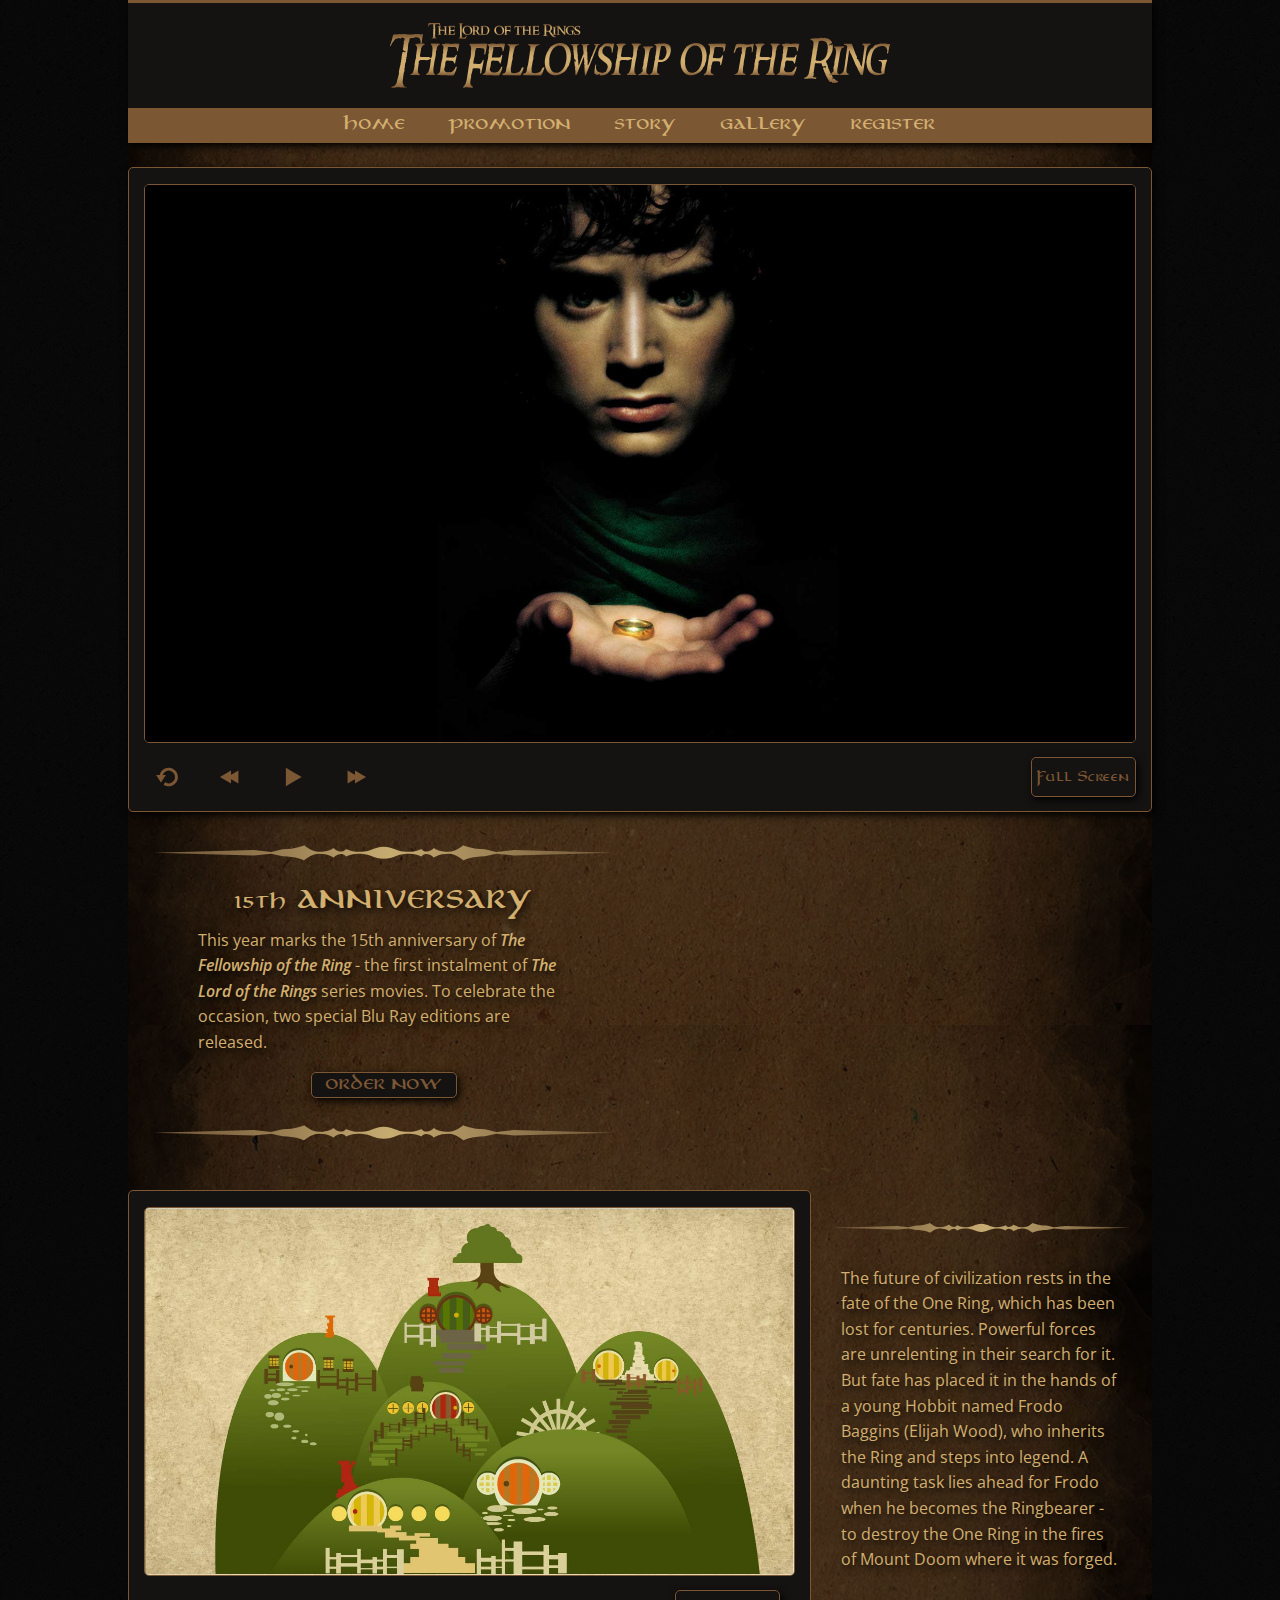
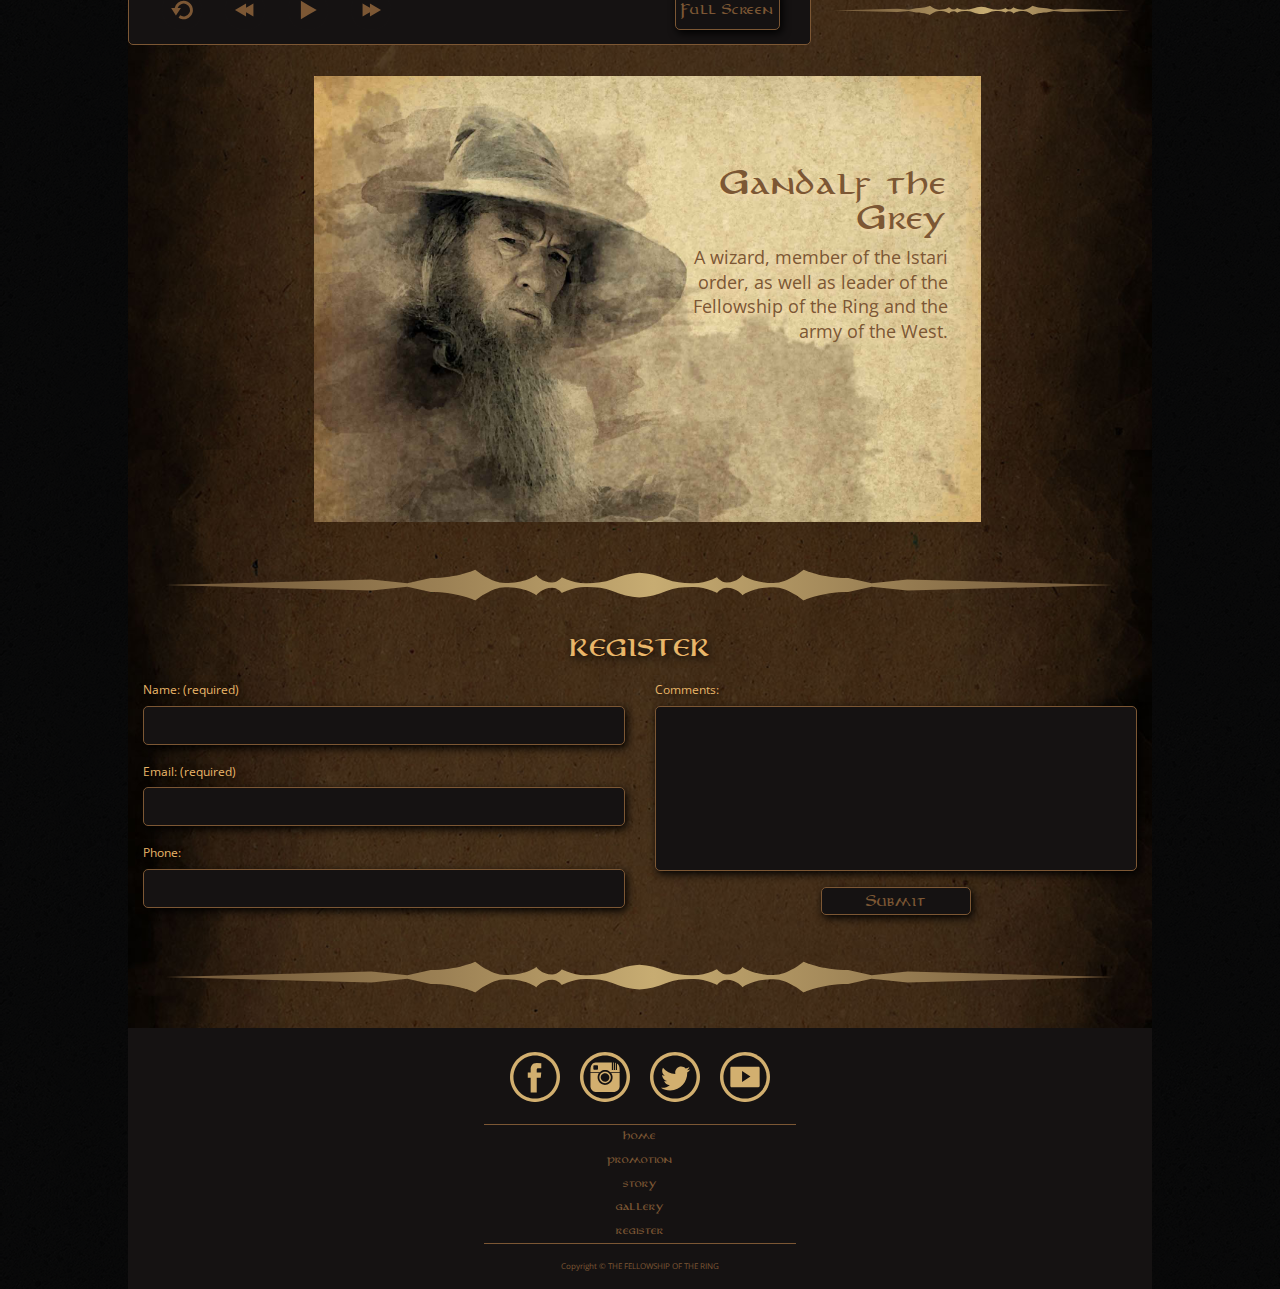
==== index.html @ d5b955b1 "first commit" ====
<!doctype html>
<html class="no-js" lang="en" dir="ltr">
  <head>
    <meta charset="utf-8">
    <meta http-equiv="x-ua-compatible" content="ie=edge"><!--for IE, to use edge mode-->
    <meta name="viewport" content="width=device-width, initial-scale=1.0">
    <title>The Fellowship of the Ring</title>
    <link rel="stylesheet" href="css/foundation.css">
    <link rel="stylesheet" href="css/app.css">
    <link href="https://fonts.googleapis.com/css?family=Open+Sans" rel="stylesheet">
  </head>
  
  
  <body>
  	<div id="container" class="row columns">
	  <h1 class="hide">The Fellowship of the Ring</h1>
	  <header id="mainHeader" class="row">
          	
           <nav>  
               <h2 class="hide">Main Navigation</h2>   
                <div class="title-bar" data-margin-top="0" data-responsive-toggle="main-menu" data-hide-for="medium">
                <button class="menu-icon float-right" type="button" data-toggle></button>
				</div>
    
				<div class="medium-pull-12 columns show-for-medium" >
					
					<img src="images/logo.svg" alt="The Fellowship of the Ring" class="logo">
				</div> 
			    
			    <div data-sticky-container class="show-for-medium medium-push-12 columns" id="mainNavCon">
                   <div class="sticky mainMenu" data-sticky data-margin-top="0" style="width:100%;">
                    	<nav data-magellan>
							<h3 class="hide">Navigation for Medium and Large</h3>
							 <ul id="mainNavMedium" class="row">
							  <li><a href="#home">HOME</a></li>
							  <li><a href="#promo">PROMOTION</a></li>
							  <li><a href="#story">STORY</a></li>
							  <li><a href="#gallery">GALLERY</a></li>
							  <li><a href="#register">REGISTER</a></li>
							</ul>
					  	</nav>
					</div>
			    </div>
 
                <div class="show-for-small-only">
                   <div id="main-menu">
                    	<nav id="smallNav">
                    		<h3 class="hide">Navigation for small</h3>
							 <ul id="mainNavsmall">
							  <li><a href="#home">HOME</a></li>
							  <li><a href="#promo">PROMOTION</a></li>
							  <li><a href="#story">STORY</a></li>
							  <li><a href="#gallery">GALLERY</a></li>
							  <li><a href="#register">REGISTER</a></li>
							</ul>
					  	</nav>
					</div>
			    </div>
          </nav>
          
          <div class="medium-pull-12 columns show-for-small-only">
            	<img src="images/logo.svg" alt="The Fellowship of the Ring" class="logo">
          </div>  
	  </header>
	  
		<section id="home" class="row">
			<h2 class="hide">Home</h2>
			<div class="video_container small-12 medium-12 large-12 columns round"> 
				<video class="row columns" id="myTrailer1" preload poster="images/trailer1.jpg"> 
					<source src="video/trailer_2.mp4" type="video/mp4"/>
					<source src="video/trailer_2.webm" type="video/webm"/>
					<source src="video/trailer_2.ogv" type="video/ogg"/> 
				</video> 

				<div class="videoControls row"> 
					  <button class="controls" id="restart"></button> 
					  <button class="controls" id="bwd"></button>
					  <button class="controls" id="play"></button>
					  <button class="controls" id="fwd"></button> 
					  <button class="controls fullSb" id="fsBtn">Full Screen</button> 
				</div> 
			</div>
		</section>
  	
  		<section id="promo" class="row">
			<h2 class="hide">Promo</h2>
			<section id="promoImg" class="small-12 medium-6 medium-push-6 large-6 large-push-6 columns">
				<h3 class="hide">Promotion Image</h3>
 				<img src="images/blueray_case.jpg" alt="BluRay" class="round">
 			</section>
 			
  			<section id="promoText" class="small-12 medium-6 medium-pull-6 large-6 large-pull-6 columns">
  				<img src="images/border.svg" alt="border" >
				<h3 id="cueImg">15th ANNIVERSARY</h3>
				<p class="small-10 small-centered end columns">This year marks the 15th anniversary of <span class="ita">The Fellowship of the Ring</span> - the first instalment of <span class="ita">The Lord of the Rings</span> series movies. To celebrate the occasion, two special Blu Ray editions are released.</p>
				
				<a data-open="orderBox">ORDER NOW</a>
					<div id="orderBox" class="reveal" data-reveal>
						<form id="orderForm" action="form.php" method="post">
							
							<div class="small-12 medium-6 large-6 columns">
							<label for="orderName">Name: <span class="required">(required)</span></label>
							<input type="text" required id="orderName" name="fullName" size="30">

							<label for="orderAddress">address: <span class="required">(required)</span></label>
							<input type="text" id="orderAddress" size="30">
							</div>

							<button class="close-button" data-close aria-label="Close modal" type="button">Submit</button>
						</form>	
					</div>
				<img src="images/border.svg" alt="border">
			</section>
	  	</section>
	  	
	  <section id="story" class="row">
		  <h2 class="hide">Story</h2>
			<section class="video_container small-12 medium-8 medium-offset-2 large-8 large-offset-0 columns round" id="trailer"> 
				<h3 class="hide">Story Video</h3>
				<video  id="myTrailer2" preload poster="images/trailer2.jpg"> 
					<source src="video/trailer_1.mp4" type="video/mp4"/>
					<source src="video/trailer_1.webm" type="video/webm"/>
					<source src="video/trailer_1.ogv" type="video/ogg"/> 
				</video> 

				<div class="videoControls"> 
					  <button class="controls" id="restart2"></button> 
					  <button class="controls" id="bwd2"></button>
					  <button class="controls" id="play2"></button>
					  <button class="controls" id="fwd2"></button> 
					  <button class="controls fullSb" id="fsBtn2">Full Screen</button> 
						  
				</div> 
			</section>
			
		  <section id="storyText" class="small-12 medium-12 large-4 columns">
			  <h3 class="hide">Story Text</h3>
			  <img src="images/border.svg" alt="border">
			  <p class="small-12 columns">The future of civilization rests in the fate of the One Ring, which has been lost for centuries. Powerful forces are unrelenting in their search for it. But fate has placed it in the hands of a young Hobbit named Frodo Baggins (Elijah Wood), who inherits the Ring and steps into legend. A daunting task lies ahead for Frodo when he becomes the Ringbearer - to destroy the One Ring in the fires of Mount Doom where it was forged.</p>
			  <img src="images/border.svg" alt="border">
		  </section>
	  </section>
	  
	  <section id="gallery" class="row">
		  <h2 class="hide">Gallery</h2>
	
		  	<div id="coolPics" class="small-12 medium-8 medium-centered large-8 large-centered columns">
				
				<div class="galleryImg">
					<img src="images/image1.jpg" alt="Gandalf the Grey">
					<div class="textRight">
						<h3>Gandalf the Grey</h3>
						<p>A wizard, member of the Istari order, as well as leader of the Fellowship of the Ring and the army of the West.</p>
					</div>
					</div>
				
				
				<div class="galleryImg">
					<img src="images/image2.jpg" alt="Frodo Baggins">
					<div class="textRight">
						<h3>Frodo Baggins</h3>
						<p>A hobbit of the Shire who inherits the One Ring from Bilbo Baggins and undertakes the quest to destroy it in the fires of Mount Doom.</p>
					</div>
				</div>
				
				
				
				<div class="galleryImg">
					<img src="images/image3.jpg" alt="Saruman the White">
					<div class="textLeft">
						<h3>Saruman the White</h3>
						<p>The Dark Lord of Mordor and the Ring's true master who manifests as an Eye after the destruction of his physical form.</p>
					</div>
				
				</div>
				
				
				<div class="galleryImg">
					<img src="images/image4.jpg" alt="Samwise 'Sam' Gamgee">
					<div class="textRight">
						<h3>Samwise "Sam" Gamgee</h3>
						<p>A hobbit gardener and Frodo's best friend, he was made Frodo's first companion on his journey.</p>
					</div>
				
				</div>
				
				
				<div class="galleryImg">
					<img src="images/image5.jpg" alt="Aragorn II Elessar">
					<div class="textLeft">
						<h3>"Strider" Aragorn II Elessar</h3>
						<p>A Dúnedain ranger, the descendant of Isildur, and heir to Gondor's throne.</p>
					</div>
				</div>
				
				
				
				<div class="galleryImg">
					<img src="images/image6.jpg" alt="Gollum">
					<div class="textRight">
						<h3>Gollum</h3>
						<p>A wretched hobbit-like creature whose mind was poisoned over centuries by the Ring. The Ring extended his life far beyond natural limits.</p>
					</div>
				</div>
				
				
				
				<div class="galleryImg">
					<img src="images/image7.jpg" alt="Legolas Greenleaf">
					<div class="textRight">
						<h3>Legolas Greenleaf</h3>
						<p>A prince of the elves' Woodland Realm and a skilled archer.  A member of the Fellowship of the Ringa member of the Fellowship of the Ring</p>
					</div>
				</div>
				
				
				<div class="galleryImg">
					<img src="images/image8.jpg" alt="Gimli">
					<div class="textLeft">
						<h3>Gimli</h3>
						<p>A dwarf warrior who accompanies the Fellowship to Mordor after they set out from Rivendell and a descendant of Durin's Folk.</p>
					</div>
				</div>
				

				<div class="galleryImg">
					<img src="images/image9.jpg" alt="Boromir">
					<div class="textLeft">
						<h3>Boromir</h3>
						<p>A prince of the Stewards of Gondor who pledged as part of the Fellowship of the Ring to keep the Ring-bearer safe.</p>
					</div>
				</div>
				
				
				
				<div class="galleryImg">
					<img src="images/image10.jpg" alt="Meriadoc 'Merry' Brandybuck">
					<div class="textLeft">
						<h3>Meriadoc "Merry" Brandybuck</h3>
						<p>A member of the Fellowship of the Ring, charged with destroying the One Ring.</p>
					</div>
				</div>
				

				<div class="galleryImg">
					<img src="images/image11.jpg" alt="Peregrin 'Pippin' Took">
					<div class="textLeft">
						<h3>Peregrin "Pippin" Took</h3>
						<p>A hobbit who travels with the Fellowship on their journey to Mordor.</p>
					</div>
				</div>
				
				<div class="galleryImg">
					<img src="images/image12.jpg" alt="Bilbo Baggins">
					<div class="textRight">
						<h3>Bilbo Baggins</h3>
						<p>The Lord of the Rings, begins with Bilbo's "eleventy-first" birthday. Frodo's uncle who gives him the Ring after he decides to retire to Rivendell. </p>
					</div>
				</div>
			</div>
		 
		 
    
    	<!--<nav id="dotNav" class="small-12 small-centered medium-8 medium-centered large-8 large-centered columns">
			<h3 class="hide">navigation</h3>
			<ul id="navList">
				<li><div class="dottie" data-offset="0"></div></li>
				<li><div class="dottie" data-offset="1"></div></li>
				<li><div class="dottie" data-offset="2"></div></li>
				<li><div class="dottie" data-offset="3"></div></li>
				<li><div class="dottie" data-offset="4"></div></li>
				<li><div class="dottie" data-offset="5"></div></li><br class="show-for-small-only">
				<li><div class="dottie" data-offset="6"></div></li>
				<li><div class="dottie" data-offset="7"></div></li>
				<li><div class="dottie" data-offset="8"></div></li>
				<li><div class="dottie" data-offset="9"></div></li>
				<li><div class="dottie" data-offset="10"></div></li>
				<li><div class="dottie" data-offset="11"></div></li>
			</ul>
    	</nav>-->
	  </section>
	  
	  <section id="register" class="row">
	  	  <img src="images/border.svg" alt="border" class="small-10 small-offset-1 medium-10 medium-offset-1 large-10 large-offset-1 columns">
		  <h2>REGISTER</h2>
               	<form id="contactForm" action="form.php" method="post">
                    <div class="small-12 medium-6 large-6 columns">
                    <label for="name">Name: <span class="required">(required)</span></label>
                    <input type="text" required id="name" name="fullName" size="30">
                    
                    <label for="email">Email: <span class="required">(required)</span></label>
                    <input type="email" required id="email" size="30">
                    
                    <label for="phone">Phone:</label>
                    <input type="text" id="phone" size="30">
					</div>
                    
                    <div class="small-12 medium-6 large-6 columns">
                    <label for="comments">Comments:</label>
                    <textarea name="comments" id="comments" required cols="50" rows="8"></textarea>
					</div>
                   
                    <input id="submit" type="submit" value="Submit">
				</form>	
		  <img src="images/border.svg" alt="border" class="small-10 small-offset-1 medium-10 medium-offset-1 large-10 large-offset-1 columns">	  
	  </section>
	  
	  <footer id="mainFooter" class="row">
		  <h2 class="hide">Footer</h2>
			<div id="footer_social" class="small-12 small-centered medium-6 medium-centered large-4 large-centered columns">
				<ul class="small-12 columns">
					<li><a href="facebook.com"><img src="images/footer_icon_facebook.svg" height="50" width="50" alt="facebook"></a></li>
					<li><a href="instagram.com"><img src="images/footer_icon_instagram.svg" height="50" width="50" alt="instagram"></a></li>
					<li><a href="twitter.com"><img src="images/footer_icon_twitter.svg" height="50" width="50" alt="twitter"></a></li>
					<li><a href="youtube.com"><img src="images/footer_icon_youtube.svg" height="50" width="50" alt="youtube"></a></li>
				</ul>
			</div>
			
			<ul id="footerNav" class="small-12 small-centered medium-4 medium-centered columns">
				<li><a href="#home">HOME</a></li>
				<li><a href="#promo">PROMOTION</a></li>
				<li><a href="#story">STORY</a></li>
				<li><a href="#gallery">GALLERY</a></li>
				<li><a href="#register">REGISTER</a></li>
			</ul>
			
		  <div id="copyRight" class="small-12 small-centered medium-4 medium-centered  columns">
			  <p>Copyright © THE FELLOWSHIP OF THE RING</p>
		  </div>
	  
	  </footer>
	  </div>
   
    <script src="js/vendor/jquery.js"></script>
    <script src="js/vendor/what-input.js"></script>
    <script src="js/vendor/foundation.js"></script>
    <script src="js/app.js"></script>
    <script src="js/minified/TimelineMax.min.js"></script>
	<script src="js/minified/TweenMax.min.js"></script>
	<script src="js/videoPlayer.js"></script>
	  <script src="js/gallery.js"></script>
	  <script src="js/cue_img.js"></script>
  </body>
</html>
---- css/app.css ----
@font-face {
    font-family: 'anironbold';
    src: url('../fonts/anirb___-webfont.woff2') format('woff2'),
         url('../fonts/anirb___-webfont.woff') format('woff');
    font-weight: normal;
    font-style: normal;

}




@font-face {
    font-family: 'anironregular';
    src: url('../fonts/anirm___-webfont.woff2') format('woff2'),
         url('../fonts/anirm___-webfont.woff') format('woff');
    font-weight: normal;
    font-style: normal;
}




@font-face {
    font-family: 'ringbearermedium';
    src: url('../fonts/ringm___-webfont.woff2') format('woff2'),
         url('../fonts/ringm___-webfont.woff') format('woff');
    font-weight: normal;
    font-style: normal;

}

body
{
	background:url(../images/bg.png);
	font-family: 'Open Sans', sans-serif;
}

#container
{
	background: url(../images/bg.jpg);
	background-size: 100%;
	background-repeat: repeat;
	max-width: 64em;
}

#mainHeader
{
	background: #151212;
	border-top: 3px solid #7c5734;
	border-bottom: 3px solid #7c5734;
	box-shadow: 2px 3px 8px #000;
}

.round {
  -webkit-border-radius: 5px; 

  -moz-border-radius: 5px; 
  
  border-radius: 5px; 
}

.ita
{
	font-style:italic;
	font-weight: 600;
}

.title-bar
{
	background-color: #151212;
	padding-bottom: 10px;
	padding-right: 0rem;
}

.title-bar .menu-icon 
{
    margin-right: 0rem; 
}

.menu-icon::after
{
    background: #7c5734;
    box-shadow: 0 7px 0 #7c5734, 0 14px 0 #7c5734; 
}

.menu-icon:hover::after 
{
    background: #d2af6f;
    box-shadow: 0 7px 0 #d2af6f, 0 14px 0 #d2af6f; 
	-webkit-transition: all 600ms cubic-bezier(0.445, 0.05, 0.55, 0.95);
	-moz-transition:    all 600ms cubic-bezier(0.445, 0.05, 0.55, 0.95);
	-ms-transition:     all 600ms cubic-bezier(0.445, 0.05, 0.55, 0.95);
  	-o-transition:      all 600ms cubic-bezier(0.445, 0.05, 0.55, 0.95); 
  	transition:         all 600ms cubic-bezier(0.445, 0.05, 0.55, 0.95); 
}

#mainNavsmall
{
	margin: 0;
	list-style-type: none;
	text-align: center;
}

#mainNavsmall li a
{
	background-color: #151212;
	display: block;
	color: #7c5734;
	padding: 7px 0 7px 0;
	font-family: 'anironregular';
	font-size: 0.375em;
	-webkit-transition: all 600ms cubic-bezier(0.445, 0.05, 0.55, 0.95);
	-moz-transition:    all 600ms cubic-bezier(0.445, 0.05, 0.55, 0.95);
	-ms-transition:     all 600ms cubic-bezier(0.445, 0.05, 0.55, 0.95);
  	-o-transition:      all 600ms cubic-bezier(0.445, 0.05, 0.55, 0.95); 
  	transition:         all 600ms cubic-bezier(0.445, 0.05, 0.55, 0.95); 
}

#mainNavsmall li
{
	border-bottom: 1px solid #7c5734;
}

#mainNavsmall li:first-child 
{
	border-top: 1px solid #7c5734;
}

#mainNavsmall li:last-child 
{
	margin-bottom: 10px;
}

#mainNavsmall li a:hover
{
	color: #151212;

background: #7c5734; /* Old browsers */

background: -moz-linear-gradient(left,  #7c5734 0%, #d2af6f 50%, #7c5734 100%); /* FF3.6-15 */

background: -webkit-linear-gradient(left,  #7c5734 0%,#d2af6f 50%,#7c5734 100%); /* Chrome10-25,Safari5.1-6 */

background: linear-gradient(to right,  #7c5734 0%,#d2af6f 50%,#7c5734 100%); /* W3C, IE10+, FF16+, Chrome26+, Opera12+, Safari7+ */

filter: progid:DXImageTransform.Microsoft.gradient( startColorstr='#7c5734', endColorstr='#7c5734',GradientType=1 ); /* IE6-9 */

}

.logo
{
	display:block;
	max-width: 31.25em;
	margin:20px auto;
}



#mainNavMedium
{
	font-size: .875em;
	background: #7c5734;
	text-align:center;
	padding: 5px 0 5px 0;
}

#mainNavMedium li
{
	border-bottom: none;
	display: inline;
	margin:0;
	padding:0;
}

#mainNavMedium li a
{
	background-color: transparent;
	display: inline;
	padding: 3px 20px;
	text-decoration: none;
	color: #d2af6f;
	font-family: 'anironregular';
	font-size: 0.75em;
	margin:0;
	-webkit-transition: all 600ms cubic-bezier(0.445, 0.05, 0.55, 0.95);
	-moz-transition:    all 600ms cubic-bezier(0.445, 0.05, 0.55, 0.95);
	-ms-transition:     all 600ms cubic-bezier(0.445, 0.05, 0.55, 0.95);
  	-o-transition:      all 600ms cubic-bezier(0.445, 0.05, 0.55, 0.95); 
  	transition:         all 600ms cubic-bezier(0.445, 0.05, 0.55, 0.95);
}

#mainNavMedium li a:hover
{
	color: #151212;

background: #d2af6f; /* Old browsers */

background: -moz-linear-gradient(top,  #d2af6f 0%, #a87429 50%, #d2af6f 100%); /* FF3.6-15 */

background: -webkit-linear-gradient(top,  #d2af6f 0%,#a87429 50%,#d2af6f 100%); /* Chrome10-25,Safari5.1-6 */

background: linear-gradient(to bottom,  #d2af6f 0%,#a87429 50%,#d2af6f 100%); /* W3C, IE10+, FF16+, Chrome26+, Opera12+, Safari7+ */

filter: progid:DXImageTransform.Microsoft.gradient( startColorstr='#d2af6f', endColorstr='#d2af6f',GradientType=0 ); /* IE6-9 */

}

/*HOME starts*/
#home
{
	margin-top:1.5em;
	box-shadow: 2px 3px 8px #000;
}

/*Video Player*/
video
{
	width:100%;
	height:500%;
	border: 1px solid #7c5734;
	border-radius: 5px;
}

#restart
{
	background-image: url("../images/media_icon_restart.svg");
    height: 2.5em;  
    width: 2.5em;
}

#restart:hover
{
	background-image: url("../images/media_icon_restart_hover.svg");
}

#bwd
{
	background-image: url("../images/media_icon_bwd.svg");
    height: 2.5em;  
    width: 2.5em;
}

#bwd:hover
{
	background-image: url("../images/media_icon_bwd_hover.svg");
}

#play
{
	background-image: url("../images/media_icon_play.svg");
    height: 2.5em;  
    width: 2.5em;
}

#play:hover
{
	background-image: url("../images/media_icon_play_hover.svg");
}

#fwd
{
	background-image: url("../images/media_icon_fwd.svg");
    height: 2.5em;  
    width: 2.5em;
}

#fwd:hover
{
	background-image: url("../images/media_icon_fwd_hover.svg");
}

.video_container
{
	border: 1px solid #7c5734;
	background: #151212;
	padding-top: 1em
}

button
{
	margin:0 0.6em;
}

.fullSb
{
	display: block;
	float:right;
	text-align: center;
	background-color: #151212;
	border: 1px solid #7c5734;
	color: #7c5734;
	font-family: 'anironregular';
	font-size: 0.7em;
	line-height: 2.5em;
	padding:5px;
	box-shadow: 2px 3px 8px #000;
	-webkit-border-radius: 5px; 
	-moz-border-radius: 5px; 
  	border-radius: 5px; 
	-webkit-transition: all 400ms cubic-bezier(0.445, 0.05, 0.55, 0.95);
	-moz-transition:    all 400ms cubic-bezier(0.445, 0.05, 0.55, 0.95);
	-ms-transition:     all 400ms cubic-bezier(0.445, 0.05, 0.55, 0.95);
  	-o-transition:      all 400ms cubic-bezier(0.445, 0.05, 0.55, 0.95); 
  	transition:         all 400ms cubic-bezier(0.445, 0.05, 0.55, 0.95);
}

.fullSb:hover
{
	border: 1px solid #d2af6f;
	color: #d2af6f;
}

.videoControls
{
	padding:0.5em;
/*background: #7c5734; /* Old browsers */

/*background: -moz-linear-gradient(top,  #7c5734 0%, #bf934c 50%, #7c5734 100%); /* FF3.6-15 */

/*background: -webkit-linear-gradient(top,  #7c5734 0%,#bf934c 50%,#7c5734 100%); /* Chrome10-25,Safari5.1-6 */

/*background: linear-gradient(to bottom,  #7c5734 0%,#bf934c 50%,#7c5734 100%); /* W3C, IE10+, FF16+, Chrome26+, Opera12+, Safari7+ */

/*filter: progid:DXImageTransform.Microsoft.gradient( startColorstr='#7c5734', endColorstr='#7c5734',GradientType=0 ); /* IE6-9 */
}


/*PROMOTION starts*/

#promo
{
	margin-top:0.75em;
}

#promoImg
{
	margin: 0.75em 0;
	opacity:0;
	-webkit-transition: all 1000ms cubic-bezier(0.445, 0.05, 0.55, 0.95);
	-moz-transition:    all 1000ms cubic-bezier(0.445, 0.05, 0.55, 0.95);
	-ms-transition:     all 1000ms cubic-bezier(0.445, 0.05, 0.55, 0.95);
  	-o-transition:      all 1000ms cubic-bezier(0.445, 0.05, 0.55, 0.95); 
  	transition:         all 1000ms cubic-bezier(0.445, 0.05, 0.55, 0.95);
}

#promoImg img
{
	box-shadow: 2px 3px 8px #000;
	border: 1px solid #7c5734;
}

#promoText
{
	margin: 0.75em 0;
}

#promoText h3
{
	font-family:'anironregular';
	text-align: center;
	font-size: 1.125em;
	margin: 1em;
	color: #d2af6f;
	text-shadow: 2px 3px 8px #000;
}

#promoText p
{
	font-size:1em;
	color: #d2af6f;
	text-shadow: 2px 3px 8px #000;
}

#promoText a
{
	display: block;
	text-align: center;
	margin:2em auto;
	width: 150px;
	background-color: #151212;
	border: 1px solid #7c5734;
	color: #7c5734;
	font-family: 'anironregular';
	font-size: 0.75em;
	line-height: 3em;
	box-shadow: 2px 3px 8px #000;
	-webkit-border-radius: 5px; 
	-moz-border-radius: 5px; 
  	border-radius: 5px; 
	-webkit-transition: all 400ms cubic-bezier(0.445, 0.05, 0.55, 0.95);
	-moz-transition:    all 400ms cubic-bezier(0.445, 0.05, 0.55, 0.95);
	-ms-transition:     all 400ms cubic-bezier(0.445, 0.05, 0.55, 0.95);
  	-o-transition:      all 400ms cubic-bezier(0.445, 0.05, 0.55, 0.95); 
  	transition:         all 400ms cubic-bezier(0.445, 0.05, 0.55, 0.95);
}

#promoText a:hover
{
	border: 1px solid #d2af6f;
	color: #d2af6f;
}

#promoText img
{
	margin:0.75em auto;
}

#orderForm label
{
	color: #e9b669;
	font-size: 0.75em;
	text-shadow: 2px 3px 8px #000;
}

#orderForm input, textarea
{
  	background-color: #151212;
	border: 1px solid #7c5734;
	box-shadow: 2px 3px 8px #000;
	margin-top:5px;
	-webkit-border-radius: 5px; 

  -moz-border-radius: 5px; 
  
  border-radius: 5px; 
}

#orderForm button
{
	display: block;
	text-align: center;
	background-color: #151212;
	border: 1px solid #7c5734;
	color: #7c5734;
	font-family: 'anironregular';
	font-size: 0.75em;
	line-height: 3em;
	padding:5px;
	box-shadow: 2px 3px 8px #000;
	-webkit-border-radius: 5px; 
	-moz-border-radius: 5px; 
  	border-radius: 5px; 
	-webkit-transition: all 400ms cubic-bezier(0.445, 0.05, 0.55, 0.95);
	-moz-transition:    all 400ms cubic-bezier(0.445, 0.05, 0.55, 0.95);
	-ms-transition:     all 400ms cubic-bezier(0.445, 0.05, 0.55, 0.95);
  	-o-transition:      all 400ms cubic-bezier(0.445, 0.05, 0.55, 0.95); 
  	transition:         all 400ms cubic-bezier(0.445, 0.05, 0.55, 0.95);
}

#orderForm button:hover
{
	border: 1px solid #d2af6f;
	color: #d2af6f;
}

/*STORY starts*/

#story
{
	margin-top: 0.75em;
}

#story p
{
	font-size:1em;
	color: #d2af6f;
	text-shadow: 2px 3px 8px #000;
	margin-bottom:0;
}

#storyText img
{
	margin: 2em 0;
}

#restart2
{
	background-image: url("../images/media_icon_restart.svg");
    height: 2.5em;  
    width: 2.5em;
}

#restart2:hover
{
	background-image: url("../images/media_icon_restart_hover.svg");
}

#bwd2
{
	background-image: url("../images/media_icon_bwd.svg");
    height: 2.5em;  
    width: 2.5em;
}

#bwd2:hover
{
	background-image: url("../images/media_icon_bwd_hover.svg");
}

#play2
{
	background-image: url("../images/media_icon_play.svg");
    height: 2.5em;  
    width: 2.5em;
}

#play2:hover
{
	background-image: url("../images/media_icon_play_hover.svg");
}

#fwd2
{
	background-image: url("../images/media_icon_fwd.svg");
    height: 2.5em;  
    width: 2.5em;
}

#fwd2:hover
{
	background-image: url("../images/media_icon_fwd_hover.svg");
}

/*GALLERY starts*/

#gallery
{
	margin-top: 0.75em;
}

#coolPics
{
	height:0;
	padding-bottom: 62%;
	margin-bottom: 1em;
	position:relative;
}

@media screen and (min-width: 40em){
	#coolPics
{
	padding-bottom: 42%;
	margin-top: 1em;
}

}

.galleryImg
{
	position: absolute;
	transition: opacity .5s ease-in;
}

.galleryImg + .galleryImg
{
	opacity:0;
}

.textRight
{
	position: absolute;
	top: 12%;
	right: 5%;
	width: 40%;
	text-align: right;
}

.textLeft
{
	position: absolute;
	top:12%;
	left:5%;
	width: 40%
}

.galleryImg h3
{
	font-family: 'anironregular';
	font-size: 0.87em;
	color: #7c5734;
	text-shadow: 4px 3px 5px #f9ddb2;
}

.galleryImg p
{
	font-size: 0.8em;
	color: #7c5734;
	line-height: 1.1em;
	text-shadow: 4px 3px 5px #f9ddb2;
}

@media screen and (min-width:23.3em){
	.galleryImg .textLeft h3, .galleryImg .textRight h3
{
	font-size: 1em;
}
	.galleryImg .textLeft p, .galleryImg .textRight p
{
	font-size: 0.9em;
	line-height: 1.3em;
}
}

@media screen and (min-width:24.6em){
	.galleryImg .textLeft h3, .galleryImg .textRight h3
{
	font-size: 1.2em;
}
	.galleryImg .textLeft p, .galleryImg .textRight p
{
	font-size: 0.9em;
	line-height: 1.3em;
	}}
	
@media screen and (min-width:28em){
	.galleryImg .textLeft h3, .galleryImg .textRight h3
{
	font-size: 1.4em;
}
	.galleryImg .textLeft p, .galleryImg .textRight p
{
	font-size: 1em;
	line-height: 1.2em;
}
	.textRight
{
	top: 15%;
}

.textLeft
{
	top:15%;
}
}

@media screen and (min-width:33.25em){
	.textRight
{
	top: 20%;
}

.textLeft
{
	top:20%;
}
}

@media screen and (min-width:37.25em){
	.textRight
{
	top: 25%;
}

.textLeft
{
	top:25%;
}
}

@media screen and (min-width:40em){
	.textRight
{
	top: 12%;
}

.textLeft
{
	top:12%;
}
}

@media screen and (min-width:47.6em){
	.textRight
{
	top: 18%;
}

.textLeft
{
	top:18%;
}
}

@media screen and (min-width:51.75em){
	.galleryImg .textLeft h3, .galleryImg .textRight h3
{
	font-size: 1.6em;
}
	.galleryImg .textLeft p, .galleryImg .textRight p
{
	font-size: 1.1em;
	line-height: 1.4em;
}	

}

@media screen and (min-width:58.75em){
	.textRight
{
	top: 20%;
}

.textLeft
{
	top:20%;
}	

}
/*#navList
{
	margin: 0 auto;
	display: block;
}

#dotNav
{
	margin: 1.5em 0;
}

#dotNav ul li
{
	list-style: none;
	float: left;
	margin-right: 12px;
}

.dottie
{
	height: 10px;
	width: 10px;
	border-radius: 10px;
	background-color: #7c5734; 
	-webkit-transition: all 400ms cubic-bezier(0.445, 0.05, 0.55, 0.95);
	-moz-transition:    all 400ms cubic-bezier(0.445, 0.05, 0.55, 0.95);
	-ms-transition:     all 400ms cubic-bezier(0.445, 0.05, 0.55, 0.95);
  	-o-transition:      all 400ms cubic-bezier(0.445, 0.05, 0.55, 0.95); 
  	transition:         all 400ms cubic-bezier(0.445, 0.05, 0.55, 0.95);
}

.dottie:hover
{
	background-color: #d2af6f;
}

.galleryImg
{
	display:block;
	float:left;
}*/

/*REGISTER starts*/

#register
{
	margin-top: 0.75em;
}

#register img
{
	margin: 2em auto;
	width: 100%;
}

#register h2
{
	font-family:'anironregular';
	text-align: center;
	font-size: 1.125em;
	margin: 1em;
	color: #e9b669;
	text-shadow: 2px 3px 8px #000;
}

#contactForm label
{
	color: #e9b669;
	font-size: 0.75em;
	text-shadow: 2px 3px 8px #000;
}

#contactForm input, textarea
{
  	background-color: #151212;
	border: 1px solid #7c5734;
	box-shadow: 2px 3px 8px #000;
	margin-top:5px;
	-webkit-border-radius: 5px; 

  -moz-border-radius: 5px; 
  
  border-radius: 5px; 
}


#comments
{
	resize:none;
}

#submit
{
	display: block;
	text-align: center;
	margin:1em auto;
	width: 150px;
	color: #7c5734;
	font-family: 'anironregular';
	font-size: 0.75em;
	line-height: 2em;
	box-shadow: 2px 3px 8px #000;
	-webkit-border-radius: 5px; 
	-moz-border-radius: 5px; 
  	border-radius: 5px; 
	-webkit-transition: all 400ms cubic-bezier(0.445, 0.05, 0.55, 0.95);
	-moz-transition:    all 400ms cubic-bezier(0.445, 0.05, 0.55, 0.95);
	-ms-transition:     all 400ms cubic-bezier(0.445, 0.05, 0.55, 0.95);
  	-o-transition:      all 400ms cubic-bezier(0.445, 0.05, 0.55, 0.95); 
  	transition:         all 400ms cubic-bezier(0.445, 0.05, 0.55, 0.95);
}

#submit:hover
{
	border: 1px solid #d2af6f;
	color: #d2af6f;
}


/*FOOTER start*/
#mainFooter
{
	background: #151212;
}

#footer_social
{
	padding-bottom:4em;
}

#footer_social ul
{
	text-align: center;
	padding-top:1.5em;
	margin-left:0;
}

#footer_social ul li
{
	list-style: none;
	display: inline;
	margin-right:1em;
}

#footer_social ul li:last-child
{
	margin-right:0;
}

#footer_social ul li a img:hover
{
	-webkit-transform: scale(1.1);
  	-moz-transform:    scale(1.1);
  	-ms-transform:     scale(1.1);
 	-o-transform:      scale(1.1);
	transform:         scale(1.1);}


#footerNav
{
	margin-top:2em;;
	list-style-type: none;
	text-align: center;
}

#footerNav li a
{
	background-color: #151212;
	display: block;
	color: #7c5734;
	padding: 7px 0 7px 0;
	font-family: 'anironregular';
	font-size: 0.375em;
	-webkit-transition: all 600ms cubic-bezier(0.445, 0.05, 0.55, 0.95);
	-moz-transition:    all 600ms cubic-bezier(0.445, 0.05, 0.55, 0.95);
	-ms-transition:     all 600ms cubic-bezier(0.445, 0.05, 0.55, 0.95);
  	-o-transition:      all 600ms cubic-bezier(0.445, 0.05, 0.55, 0.95); 
  	transition:         all 600ms cubic-bezier(0.445, 0.05, 0.55, 0.95); 
}

#footerNav li:first-child 
{
	border-top: 1px solid #7c5734;
}

#footerNav li:last-child 
{
	margin-bottom: 10px;
	border-bottom: 1px solid #7c5734;
}

#footerNav li a:hover
{
	color: #151212;

	background: #7c5734; /* Old browsers */

	background: -moz-linear-gradient(left,  #7c5734 0%, #d2af6f 50%, #7c5734 100%); /* FF3.6-15 */

	background: -webkit-linear-gradient(left,  #7c5734 0%,#d2af6f 50%,#7c5734 100%); /* Chrome10-25,Safari5.1-6 */

	background: linear-gradient(to right,  #7c5734 0%,#d2af6f 50%,#7c5734 100%); /* W3C, IE10+, FF16+, Chrome26+, Opera12+, Safari7+ */

	filter: progid:DXImageTransform.Microsoft.gradient( startColorstr='#7c5734', endColorstr='#7c5734',GradientType=1 ); /* IE6-9 */

}

#copyRight p
{
	color: #7c5734;
	font-size: 0.5em;
	text-align: center;
}


@media screen and (min-width: 40em){
	#promoText
{
	margin: 0.3em 0;
}

#promoText h3
{
	font-size: 0.9em;
	margin: 0.7em;
}

#promoText p
{
	font-size:0.7em;
}

#promoText a
{
	margin:1em auto;
	width: 13em;
	font-size: 0.5em;
	line-height: 2em;
}
}

@media screen and (min-width: 45em){
	#promoText
{
	margin: 0.5em 0;
}

#promoText h3
{
	font-size: 0.95em;
}
}

@media screen and (min-width: 48em){
	#promoText
{
	margin: 0.5em 0;
}

	#promoText p
{
	font-size:0.8em;
}
	#promoText a
{
	line-height: 3em;
}
}

@media screen and (min-width: 53.65em){
	#promoText h3
{
	font-size: 1em;
}

	#promoText p
{
	font-size:0.9em;
}

}

@media screen and (min-width: 56.6em){
	#promoText h3
{
	font-size: 1.2em;
}

	#promoText p
{
	font-size:0.9em;
}

}

@media screen and (min-width: 57.56em){

	#promoText p
{
	font-size:1em;
}
#promoText a
{
	font-size: 0.7em;
	line-height: 2.2em;
}
}

@media screen and (min-width: 62.43em){

#promoText a
{
	margin: 1.2em auto;
	font-size: 0.7em;
	line-height: 2.2em;
}
}
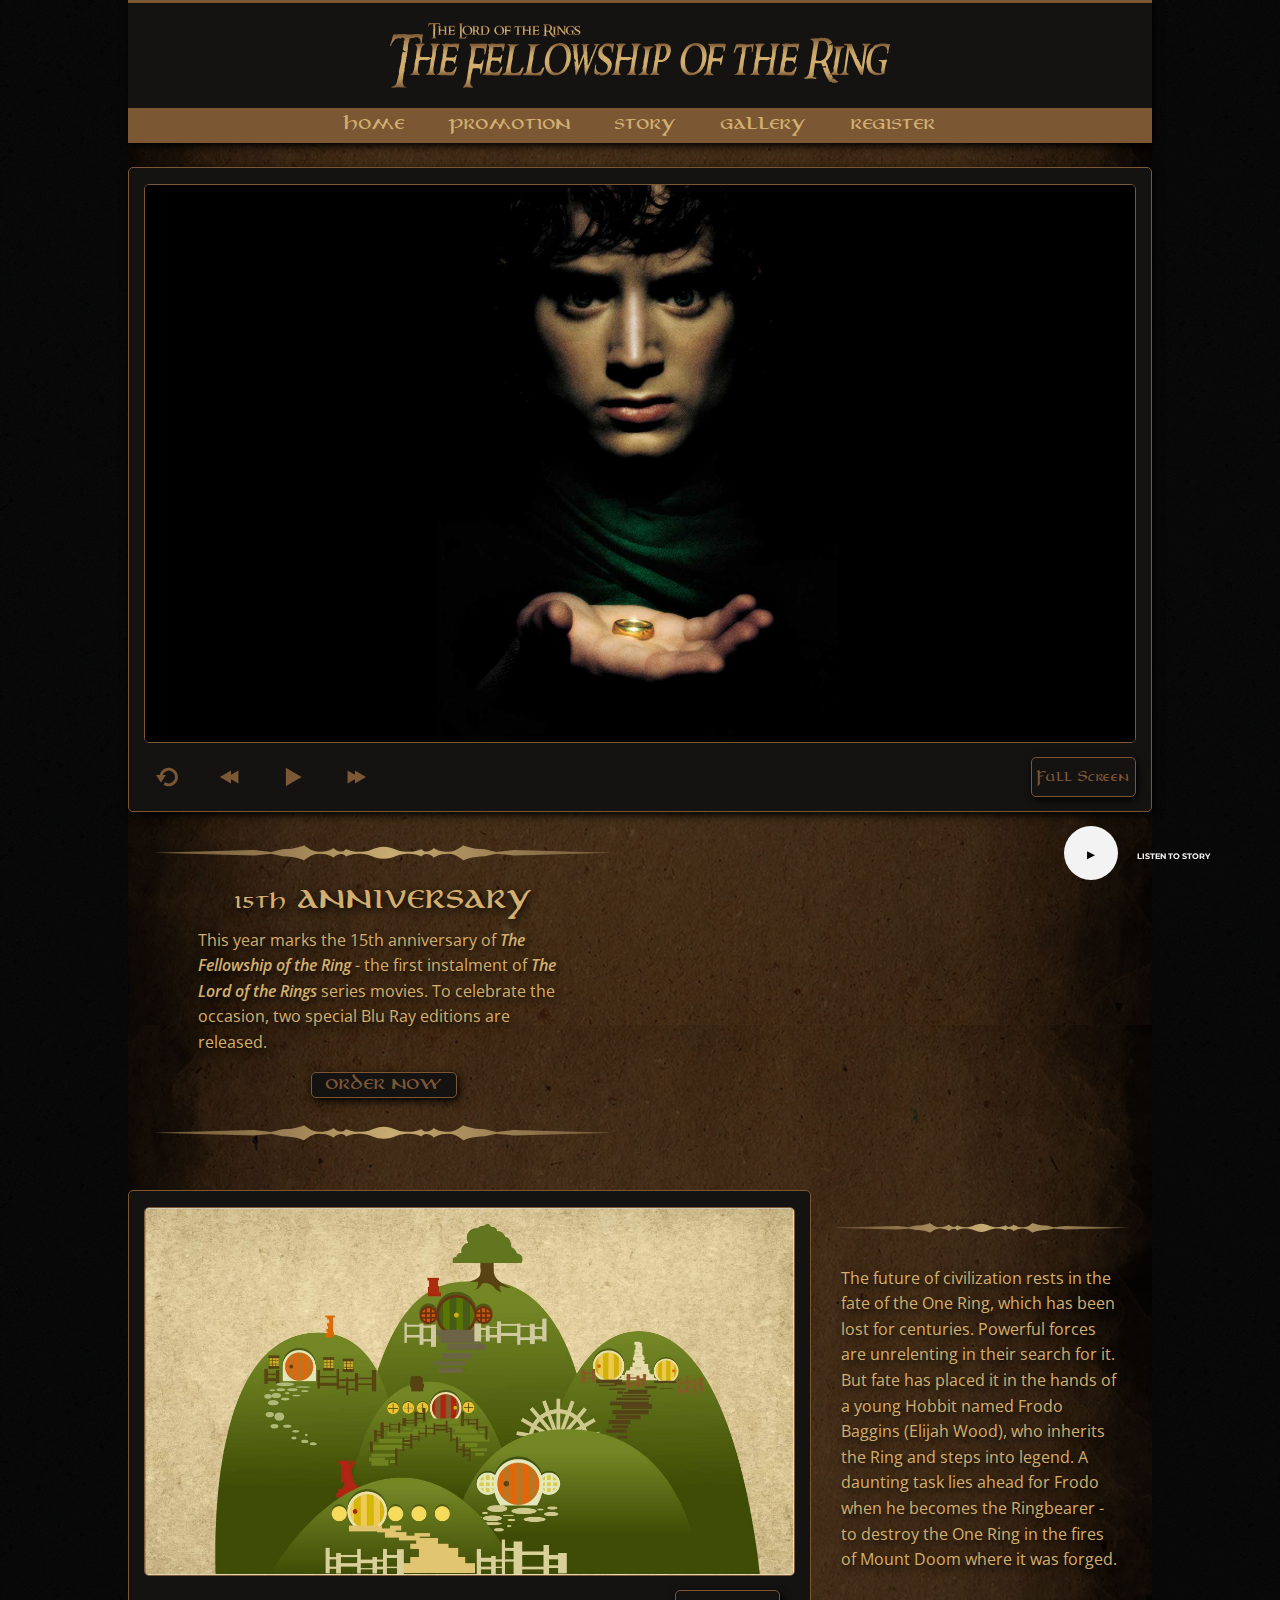
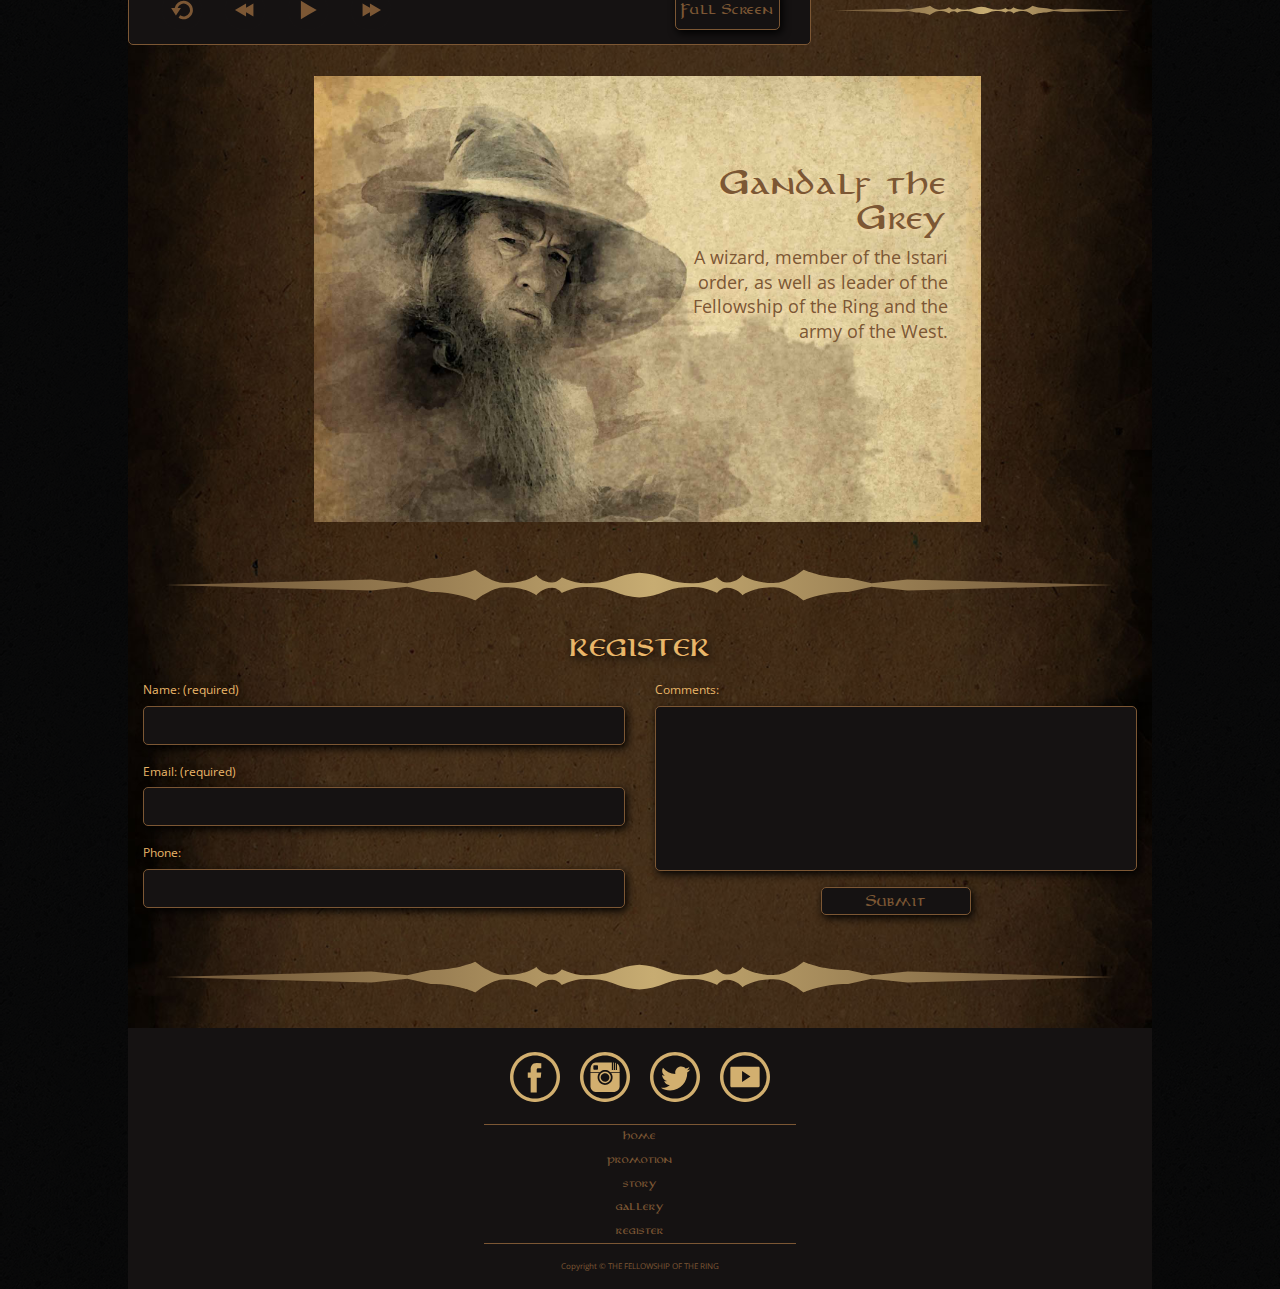
==== commit 6b0b64ee: "added audio element" ====
--- a/index.html
+++ b/index.html
@@ -1,190 +1,216 @@
 <!doctype html>
 <html class="no-js" lang="en" dir="ltr">
-  <head>
-    <meta charset="utf-8">
-    <meta http-equiv="x-ua-compatible" content="ie=edge"><!--for IE, to use edge mode-->
-    <meta name="viewport" content="width=device-width, initial-scale=1.0">
-    <title>The Fellowship of the Ring</title>
-    <link rel="stylesheet" href="css/foundation.css">
-    <link rel="stylesheet" href="css/app.css">
-    <link href="https://fonts.googleapis.com/css?family=Open+Sans" rel="stylesheet">
-  </head>
-  
-  
-  <body>
-  	<div id="container" class="row columns">
-	  <h1 class="hide">The Fellowship of the Ring</h1>
-	  <header id="mainHeader" class="row">
-          	
-           <nav>  
-               <h2 class="hide">Main Navigation</h2>   
-                <div class="title-bar" data-margin-top="0" data-responsive-toggle="main-menu" data-hide-for="medium">
-                <button class="menu-icon float-right" type="button" data-toggle></button>
-				</div>
-    
-				<div class="medium-pull-12 columns show-for-medium" >
-					
+
+<head>
+	<meta charset="utf-8">
+	<meta http-equiv="x-ua-compatible" content="ie=edge">
+	<!--for IE, to use edge mode-->
+	<meta name="viewport" content="width=device-width, initial-scale=1.0">
+	<title>The Fellowship of the Ring</title>
+	<link rel="stylesheet" href="css/foundation.css">
+	<link rel="stylesheet" href="css/app.css">
+	<link href="https://fonts.googleapis.com/css?family=Montserrat|Open+Sans&display=swap" rel="stylesheet">
+</head>
+
+
+<body>
+	<div id="container" class="row columns">
+		<div id="fixed">
+			<div id="initPlay">
+				<div id="playBtn"><a href="#" title="play">&#9658</a></div>
+				<p>Listen to story</p>
+			</div>
+			<div>
+				<audio id="audio" controls>
+					<source src="https://s3.amazonaws.com/mobile.engineering.com/audio/19559.mp3" type="audio/mpeg">
+					Your browser does not support the audio element.	
+					</audio>
+			</div>
+			</div>
+		<h1 class="hide">The Fellowship of the Ring</h1>
+		<header id="mainHeader" class="row">
+
+			<nav>
+				<h2 class="hide">Main Navigation</h2>
+				<div class="title-bar" data-margin-top="0" data-responsive-toggle="main-menu" data-hide-for="medium">
+					<button class="menu-icon float-right" type="button" data-toggle></button>
+				</div>
+
+				<div class="medium-pull-12 columns show-for-medium">
+
 					<img src="images/logo.svg" alt="The Fellowship of the Ring" class="logo">
-				</div> 
-			    
-			    <div data-sticky-container class="show-for-medium medium-push-12 columns" id="mainNavCon">
-                   <div class="sticky mainMenu" data-sticky data-margin-top="0" style="width:100%;">
-                    	<nav data-magellan>
+				</div>
+
+				<div data-sticky-container class="show-for-medium medium-push-12 columns" id="mainNavCon">
+					<div class="sticky mainMenu" data-sticky data-margin-top="0" style="width:100%;">
+						<nav data-magellan>
 							<h3 class="hide">Navigation for Medium and Large</h3>
-							 <ul id="mainNavMedium" class="row">
-							  <li><a href="#home">HOME</a></li>
-							  <li><a href="#promo">PROMOTION</a></li>
-							  <li><a href="#story">STORY</a></li>
-							  <li><a href="#gallery">GALLERY</a></li>
-							  <li><a href="#register">REGISTER</a></li>
+							<ul id="mainNavMedium" class="row">
+								<li><a href="#home">HOME</a></li>
+								<li><a href="#promo">PROMOTION</a></li>
+								<li><a href="#story">STORY</a></li>
+								<li><a href="#gallery">GALLERY</a></li>
+								<li><a href="#register">REGISTER</a></li>
 							</ul>
-					  	</nav>
-					</div>
-			    </div>
- 
-                <div class="show-for-small-only">
-                   <div id="main-menu">
-                    	<nav id="smallNav">
-                    		<h3 class="hide">Navigation for small</h3>
-							 <ul id="mainNavsmall">
-							  <li><a href="#home">HOME</a></li>
-							  <li><a href="#promo">PROMOTION</a></li>
-							  <li><a href="#story">STORY</a></li>
-							  <li><a href="#gallery">GALLERY</a></li>
-							  <li><a href="#register">REGISTER</a></li>
+						</nav>
+					</div>
+				</div>
+
+				<div class="show-for-small-only">
+					<div id="main-menu">
+						<nav id="smallNav">
+							<h3 class="hide">Navigation for small</h3>
+							<ul id="mainNavsmall">
+								<li><a href="#home">HOME</a></li>
+								<li><a href="#promo">PROMOTION</a></li>
+								<li><a href="#story">STORY</a></li>
+								<li><a href="#gallery">GALLERY</a></li>
+								<li><a href="#register">REGISTER</a></li>
 							</ul>
-					  	</nav>
-					</div>
-			    </div>
-          </nav>
-          
-          <div class="medium-pull-12 columns show-for-small-only">
-            	<img src="images/logo.svg" alt="The Fellowship of the Ring" class="logo">
-          </div>  
-	  </header>
-	  
+						</nav>
+					</div>
+				</div>
+			</nav>
+
+			<div class="medium-pull-12 columns show-for-small-only">
+				<img src="images/logo.svg" alt="The Fellowship of the Ring" class="logo">
+			</div>
+		</header>
+
 		<section id="home" class="row">
 			<h2 class="hide">Home</h2>
-			<div class="video_container small-12 medium-12 large-12 columns round"> 
-				<video class="row columns" id="myTrailer1" preload poster="images/trailer1.jpg"> 
-					<source src="video/trailer_2.mp4" type="video/mp4"/>
-					<source src="video/trailer_2.webm" type="video/webm"/>
-					<source src="video/trailer_2.ogv" type="video/ogg"/> 
-				</video> 
-
-				<div class="videoControls row"> 
-					  <button class="controls" id="restart"></button> 
-					  <button class="controls" id="bwd"></button>
-					  <button class="controls" id="play"></button>
-					  <button class="controls" id="fwd"></button> 
-					  <button class="controls fullSb" id="fsBtn">Full Screen</button> 
-				</div> 
-			</div>
-		</section>
-  	
-  		<section id="promo" class="row">
+			<div class="video_container small-12 medium-12 large-12 columns round">
+				<video class="row columns" id="myTrailer1" preload poster="images/trailer1.jpg">
+					<source src="video/trailer_2.mp4" type="video/mp4" />
+					<source src="video/trailer_2.webm" type="video/webm" />
+					<source src="video/trailer_2.ogv" type="video/ogg" />
+				</video>
+
+				<div class="videoControls row">
+					<button class="controls" id="restart"></button>
+					<button class="controls" id="bwd"></button>
+					<button class="controls" id="play"></button>
+					<button class="controls" id="fwd"></button>
+					<button class="controls fullSb" id="fsBtn">Full Screen</button>
+				</div>
+			</div>
+		</section>
+
+		<section id="promo" class="row">
 			<h2 class="hide">Promo</h2>
 			<section id="promoImg" class="small-12 medium-6 medium-push-6 large-6 large-push-6 columns">
 				<h3 class="hide">Promotion Image</h3>
- 				<img src="images/blueray_case.jpg" alt="BluRay" class="round">
- 			</section>
- 			
-  			<section id="promoText" class="small-12 medium-6 medium-pull-6 large-6 large-pull-6 columns">
-  				<img src="images/border.svg" alt="border" >
+				<img src="images/blueray_case.jpg" alt="BluRay" class="round">
+			</section>
+
+			<section id="promoText" class="small-12 medium-6 medium-pull-6 large-6 large-pull-6 columns">
+				<img src="images/border.svg" alt="border">
 				<h3 id="cueImg">15th ANNIVERSARY</h3>
-				<p class="small-10 small-centered end columns">This year marks the 15th anniversary of <span class="ita">The Fellowship of the Ring</span> - the first instalment of <span class="ita">The Lord of the Rings</span> series movies. To celebrate the occasion, two special Blu Ray editions are released.</p>
-				
+				<p class="small-10 small-centered end columns">This year marks the 15th anniversary of <span
+						class="ita">The Fellowship of the Ring</span> - the first instalment of <span class="ita">The
+						Lord of the Rings</span> series movies. To celebrate the occasion, two special Blu Ray editions
+					are released.</p>
+
 				<a data-open="orderBox">ORDER NOW</a>
-					<div id="orderBox" class="reveal" data-reveal>
-						<form id="orderForm" action="form.php" method="post">
-							
-							<div class="small-12 medium-6 large-6 columns">
+				<div id="orderBox" class="reveal" data-reveal>
+					<form id="orderForm" action="form.php" method="post">
+
+						<div class="small-12 medium-6 large-6 columns">
 							<label for="orderName">Name: <span class="required">(required)</span></label>
 							<input type="text" required id="orderName" name="fullName" size="30">
 
 							<label for="orderAddress">address: <span class="required">(required)</span></label>
 							<input type="text" id="orderAddress" size="30">
-							</div>
-
-							<button class="close-button" data-close aria-label="Close modal" type="button">Submit</button>
-						</form>	
-					</div>
+						</div>
+
+						<button class="close-button" data-close aria-label="Close modal" type="button">Submit</button>
+					</form>
+				</div>
 				<img src="images/border.svg" alt="border">
 			</section>
-	  	</section>
-	  	
-	  <section id="story" class="row">
-		  <h2 class="hide">Story</h2>
-			<section class="video_container small-12 medium-8 medium-offset-2 large-8 large-offset-0 columns round" id="trailer"> 
+		</section>
+
+		<section id="story" class="row">
+			<h2 class="hide">Story</h2>
+			<section class="video_container small-12 medium-8 medium-offset-2 large-8 large-offset-0 columns round"
+				id="trailer">
 				<h3 class="hide">Story Video</h3>
-				<video  id="myTrailer2" preload poster="images/trailer2.jpg"> 
-					<source src="video/trailer_1.mp4" type="video/mp4"/>
-					<source src="video/trailer_1.webm" type="video/webm"/>
-					<source src="video/trailer_1.ogv" type="video/ogg"/> 
-				</video> 
-
-				<div class="videoControls"> 
-					  <button class="controls" id="restart2"></button> 
-					  <button class="controls" id="bwd2"></button>
-					  <button class="controls" id="play2"></button>
-					  <button class="controls" id="fwd2"></button> 
-					  <button class="controls fullSb" id="fsBtn2">Full Screen</button> 
-						  
-				</div> 
+				<video id="myTrailer2" preload poster="images/trailer2.jpg">
+					<source src="video/trailer_1.mp4" type="video/mp4" />
+					<source src="video/trailer_1.webm" type="video/webm" />
+					<source src="video/trailer_1.ogv" type="video/ogg" />
+				</video>
+
+				<div class="videoControls">
+					<button class="controls" id="restart2"></button>
+					<button class="controls" id="bwd2"></button>
+					<button class="controls" id="play2"></button>
+					<button class="controls" id="fwd2"></button>
+					<button class="controls fullSb" id="fsBtn2">Full Screen</button>
+
+				</div>
 			</section>
-			
-		  <section id="storyText" class="small-12 medium-12 large-4 columns">
-			  <h3 class="hide">Story Text</h3>
-			  <img src="images/border.svg" alt="border">
-			  <p class="small-12 columns">The future of civilization rests in the fate of the One Ring, which has been lost for centuries. Powerful forces are unrelenting in their search for it. But fate has placed it in the hands of a young Hobbit named Frodo Baggins (Elijah Wood), who inherits the Ring and steps into legend. A daunting task lies ahead for Frodo when he becomes the Ringbearer - to destroy the One Ring in the fires of Mount Doom where it was forged.</p>
-			  <img src="images/border.svg" alt="border">
-		  </section>
-	  </section>
-	  
-	  <section id="gallery" class="row">
-		  <h2 class="hide">Gallery</h2>
-	
-		  	<div id="coolPics" class="small-12 medium-8 medium-centered large-8 large-centered columns">
-				
+
+			<section id="storyText" class="small-12 medium-12 large-4 columns">
+				<h3 class="hide">Story Text</h3>
+				<img src="images/border.svg" alt="border">
+				<p class="small-12 columns">The future of civilization rests in the fate of the One Ring, which has been
+					lost for centuries. Powerful forces are unrelenting in their search for it. But fate has placed it
+					in the hands of a young Hobbit named Frodo Baggins (Elijah Wood), who inherits the Ring and steps
+					into legend. A daunting task lies ahead for Frodo when he becomes the Ringbearer - to destroy the
+					One Ring in the fires of Mount Doom where it was forged.</p>
+				<img src="images/border.svg" alt="border">
+			</section>
+		</section>
+
+		<section id="gallery" class="row">
+			<h2 class="hide">Gallery</h2>
+
+			<div id="coolPics" class="small-12 medium-8 medium-centered large-8 large-centered columns">
+
 				<div class="galleryImg">
 					<img src="images/image1.jpg" alt="Gandalf the Grey">
 					<div class="textRight">
 						<h3>Gandalf the Grey</h3>
-						<p>A wizard, member of the Istari order, as well as leader of the Fellowship of the Ring and the army of the West.</p>
-					</div>
-					</div>
-				
-				
+						<p>A wizard, member of the Istari order, as well as leader of the Fellowship of the Ring and the
+							army of the West.</p>
+					</div>
+				</div>
+
+
 				<div class="galleryImg">
 					<img src="images/image2.jpg" alt="Frodo Baggins">
 					<div class="textRight">
 						<h3>Frodo Baggins</h3>
-						<p>A hobbit of the Shire who inherits the One Ring from Bilbo Baggins and undertakes the quest to destroy it in the fires of Mount Doom.</p>
-					</div>
-				</div>
-				
-				
-				
+						<p>A hobbit of the Shire who inherits the One Ring from Bilbo Baggins and undertakes the quest
+							to destroy it in the fires of Mount Doom.</p>
+					</div>
+				</div>
+
+
+
 				<div class="galleryImg">
 					<img src="images/image3.jpg" alt="Saruman the White">
 					<div class="textLeft">
 						<h3>Saruman the White</h3>
-						<p>The Dark Lord of Mordor and the Ring's true master who manifests as an Eye after the destruction of his physical form.</p>
-					</div>
-				
-				</div>
-				
-				
+						<p>The Dark Lord of Mordor and the Ring's true master who manifests as an Eye after the
+							destruction of his physical form.</p>
+					</div>
+
+				</div>
+
+
 				<div class="galleryImg">
 					<img src="images/image4.jpg" alt="Samwise 'Sam' Gamgee">
 					<div class="textRight">
 						<h3>Samwise "Sam" Gamgee</h3>
-						<p>A hobbit gardener and Frodo's best friend, he was made Frodo's first companion on his journey.</p>
-					</div>
-				
-				</div>
-				
-				
+						<p>A hobbit gardener and Frodo's best friend, he was made Frodo's first companion on his
+							journey.</p>
+					</div>
+
+				</div>
+
+
 				<div class="galleryImg">
 					<img src="images/image5.jpg" alt="Aragorn II Elessar">
 					<div class="textLeft">
@@ -192,47 +218,51 @@
 						<p>A Dúnedain ranger, the descendant of Isildur, and heir to Gondor's throne.</p>
 					</div>
 				</div>
-				
-				
-				
+
+
+
 				<div class="galleryImg">
 					<img src="images/image6.jpg" alt="Gollum">
 					<div class="textRight">
 						<h3>Gollum</h3>
-						<p>A wretched hobbit-like creature whose mind was poisoned over centuries by the Ring. The Ring extended his life far beyond natural limits.</p>
-					</div>
-				</div>
-				
-				
-				
+						<p>A wretched hobbit-like creature whose mind was poisoned over centuries by the Ring. The Ring
+							extended his life far beyond natural limits.</p>
+					</div>
+				</div>
+
+
+
 				<div class="galleryImg">
 					<img src="images/image7.jpg" alt="Legolas Greenleaf">
 					<div class="textRight">
 						<h3>Legolas Greenleaf</h3>
-						<p>A prince of the elves' Woodland Realm and a skilled archer.  A member of the Fellowship of the Ringa member of the Fellowship of the Ring</p>
-					</div>
-				</div>
-				
-				
+						<p>A prince of the elves' Woodland Realm and a skilled archer.  A member of the Fellowship of
+							the Ringa member of the Fellowship of the Ring</p>
+					</div>
+				</div>
+
+
 				<div class="galleryImg">
 					<img src="images/image8.jpg" alt="Gimli">
 					<div class="textLeft">
 						<h3>Gimli</h3>
-						<p>A dwarf warrior who accompanies the Fellowship to Mordor after they set out from Rivendell and a descendant of Durin's Folk.</p>
-					</div>
-				</div>
-				
+						<p>A dwarf warrior who accompanies the Fellowship to Mordor after they set out
+							from Rivendell and a descendant of Durin's Folk.</p>
+					</div>
+				</div>
+
 
 				<div class="galleryImg">
 					<img src="images/image9.jpg" alt="Boromir">
 					<div class="textLeft">
 						<h3>Boromir</h3>
-						<p>A prince of the Stewards of Gondor who pledged as part of the Fellowship of the Ring to keep the Ring-bearer safe.</p>
-					</div>
-				</div>
-				
-				
-				
+						<p>A prince of the Stewards of Gondor who pledged as part of the Fellowship of the Ring to keep
+							the Ring-bearer safe.</p>
+					</div>
+				</div>
+
+
+
 				<div class="galleryImg">
 					<img src="images/image10.jpg" alt="Meriadoc 'Merry' Brandybuck">
 					<div class="textLeft">
@@ -240,7 +270,7 @@
 						<p>A member of the Fellowship of the Ring, charged with destroying the One Ring.</p>
 					</div>
 				</div>
-				
+
 
 				<div class="galleryImg">
 					<img src="images/image11.jpg" alt="Peregrin 'Pippin' Took">
@@ -249,19 +279,20 @@
 						<p>A hobbit who travels with the Fellowship on their journey to Mordor.</p>
 					</div>
 				</div>
-				
+
 				<div class="galleryImg">
 					<img src="images/image12.jpg" alt="Bilbo Baggins">
 					<div class="textRight">
 						<h3>Bilbo Baggins</h3>
-						<p>The Lord of the Rings, begins with Bilbo's "eleventy-first" birthday. Frodo's uncle who gives him the Ring after he decides to retire to Rivendell. </p>
-					</div>
-				</div>
-			</div>
-		 
-		 
-    
-    	<!--<nav id="dotNav" class="small-12 small-centered medium-8 medium-centered large-8 large-centered columns">
+						<p>The Lord of the Rings, begins with Bilbo's "eleventy-first" birthday. Frodo's uncle who gives
+							him the Ring after he decides to retire to Rivendell. </p>
+					</div>
+				</div>
+			</div>
+
+
+
+			<!--<nav id="dotNav" class="small-12 small-centered medium-8 medium-centered large-8 large-centered columns">
 			<h3 class="hide">navigation</h3>
 			<ul id="navList">
 				<li><div class="dottie" data-offset="0"></div></li>
@@ -278,44 +309,51 @@
 				<li><div class="dottie" data-offset="11"></div></li>
 			</ul>
     	</nav>-->
-	  </section>
-	  
-	  <section id="register" class="row">
-	  	  <img src="images/border.svg" alt="border" class="small-10 small-offset-1 medium-10 medium-offset-1 large-10 large-offset-1 columns">
-		  <h2>REGISTER</h2>
-               	<form id="contactForm" action="form.php" method="post">
-                    <div class="small-12 medium-6 large-6 columns">
-                    <label for="name">Name: <span class="required">(required)</span></label>
-                    <input type="text" required id="name" name="fullName" size="30">
-                    
-                    <label for="email">Email: <span class="required">(required)</span></label>
-                    <input type="email" required id="email" size="30">
-                    
-                    <label for="phone">Phone:</label>
-                    <input type="text" id="phone" size="30">
-					</div>
-                    
-                    <div class="small-12 medium-6 large-6 columns">
-                    <label for="comments">Comments:</label>
-                    <textarea name="comments" id="comments" required cols="50" rows="8"></textarea>
-					</div>
-                   
-                    <input id="submit" type="submit" value="Submit">
-				</form>	
-		  <img src="images/border.svg" alt="border" class="small-10 small-offset-1 medium-10 medium-offset-1 large-10 large-offset-1 columns">	  
-	  </section>
-	  
-	  <footer id="mainFooter" class="row">
-		  <h2 class="hide">Footer</h2>
-			<div id="footer_social" class="small-12 small-centered medium-6 medium-centered large-4 large-centered columns">
+		</section>
+
+		<section id="register" class="row">
+			<img src="images/border.svg" alt="border"
+				class="small-10 small-offset-1 medium-10 medium-offset-1 large-10 large-offset-1 columns">
+			<h2>REGISTER</h2>
+			<form id="contactForm" action="form.php" method="post">
+				<div class="small-12 medium-6 large-6 columns">
+					<label for="name">Name: <span class="required">(required)</span></label>
+					<input type="text" required id="name" name="fullName" size="30">
+
+					<label for="email">Email: <span class="required">(required)</span></label>
+					<input type="email" required id="email" size="30">
+
+					<label for="phone">Phone:</label>
+					<input type="text" id="phone" size="30">
+				</div>
+
+				<div class="small-12 medium-6 large-6 columns">
+					<label for="comments">Comments:</label>
+					<textarea name="comments" id="comments" required cols="50" rows="8"></textarea>
+				</div>
+
+				<input id="submit" type="submit" value="Submit">
+			</form>
+			<img src="images/border.svg" alt="border"
+				class="small-10 small-offset-1 medium-10 medium-offset-1 large-10 large-offset-1 columns">
+		</section>
+
+		<footer id="mainFooter" class="row">
+			<h2 class="hide">Footer</h2>
+			<div id="footer_social"
+				class="small-12 small-centered medium-6 medium-centered large-4 large-centered columns">
 				<ul class="small-12 columns">
-					<li><a href="facebook.com"><img src="images/footer_icon_facebook.svg" height="50" width="50" alt="facebook"></a></li>
-					<li><a href="instagram.com"><img src="images/footer_icon_instagram.svg" height="50" width="50" alt="instagram"></a></li>
-					<li><a href="twitter.com"><img src="images/footer_icon_twitter.svg" height="50" width="50" alt="twitter"></a></li>
-					<li><a href="youtube.com"><img src="images/footer_icon_youtube.svg" height="50" width="50" alt="youtube"></a></li>
+					<li><a href="facebook.com"><img src="images/footer_icon_facebook.svg" height="50" width="50"
+								alt="facebook"></a></li>
+					<li><a href="instagram.com"><img src="images/footer_icon_instagram.svg" height="50" width="50"
+								alt="instagram"></a></li>
+					<li><a href="twitter.com"><img src="images/footer_icon_twitter.svg" height="50" width="50"
+								alt="twitter"></a></li>
+					<li><a href="youtube.com"><img src="images/footer_icon_youtube.svg" height="50" width="50"
+								alt="youtube"></a></li>
 				</ul>
 			</div>
-			
+
 			<ul id="footerNav" class="small-12 small-centered medium-4 medium-centered columns">
 				<li><a href="#home">HOME</a></li>
 				<li><a href="#promo">PROMOTION</a></li>
@@ -323,22 +361,25 @@
 				<li><a href="#gallery">GALLERY</a></li>
 				<li><a href="#register">REGISTER</a></li>
 			</ul>
-			
-		  <div id="copyRight" class="small-12 small-centered medium-4 medium-centered  columns">
-			  <p>Copyright © THE FELLOWSHIP OF THE RING</p>
-		  </div>
-	  
-	  </footer>
-	  </div>
-   
-    <script src="js/vendor/jquery.js"></script>
-    <script src="js/vendor/what-input.js"></script>
-    <script src="js/vendor/foundation.js"></script>
-    <script src="js/app.js"></script>
-    <script src="js/minified/TimelineMax.min.js"></script>
+
+			<div id="copyRight" class="small-12 small-centered medium-4 medium-centered  columns">
+				<p>Copyright © THE FELLOWSHIP OF THE RING</p>
+			</div>
+
+		</footer>
+	</div>
+
+	<script src="js/vendor/jquery.js"></script>
+	<script src="js/vendor/what-input.js"></script>
+	<script src="js/vendor/foundation.js"></script>
+	<script src="js/app.js"></script>
+	<script src="js/minified/TimelineMax.min.js"></script>
 	<script src="js/minified/TweenMax.min.js"></script>
 	<script src="js/videoPlayer.js"></script>
-	  <script src="js/gallery.js"></script>
-	  <script src="js/cue_img.js"></script>
-  </body>
+	<script src="js/gallery.js"></script>
+	<script src="js/cue_img.js"></script>
+	<script src="js/audio-controls.js"></script>
+
+</body>
+
 </html>
--- a/css/app.css
+++ b/css/app.css
@@ -1026,3 +1026,92 @@
 }
 }
 
+/*Audio support*/
+
+#initPlay{
+	height:54px;
+	display:inline-block;
+	padding-right:20px;
+	border-radius: 27px;
+}
+
+#initPlay p{
+	display:inline-block;
+	color:#f0f0f0;
+	text-align: center;
+	line-height:54px;
+	margin-left:15px;
+	font-family: 'Montserrat', sans-serif;
+	text-transform: uppercase;
+	font-size: 0.5em;
+	font-weight:bold;
+}
+
+#playBtn{
+	height:54px;
+	width:54px;
+	display:inline-block;
+	background-color: rgb(243, 243, 243);
+	border-radius: 27px;
+	line-height:54px;
+	text-align: center;
+}
+
+#playBtn a{
+	display:inline-block;
+	height:30px;
+	width:30px;
+	font-size:0.825em;
+	line-height:30px;
+	background-color: rgb(243, 243, 243);
+	color:#000;
+	border-radius: 15px;
+	-webkit-transition: all 100ms cubic-bezier(0.445, 0.05, 0.55, 0.95);
+	-moz-transition:    all 100ms cubic-bezier(0.445, 0.05, 0.55, 0.95);
+	-ms-transition:     all 100ms cubic-bezier(0.445, 0.05, 0.55, 0.95);
+  	-o-transition:      all 100ms cubic-bezier(0.445, 0.05, 0.55, 0.95); 
+  	transition:         all 100ms cubic-bezier(0.445, 0.05, 0.55, 0.95);
+}
+
+#playBtn a:hover{
+	background-color:rgb(228, 228, 228);
+	-webkit-transition: all 100ms cubic-bezier(0.445, 0.05, 0.55, 0.95);
+	-moz-transition:    all 100ms cubic-bezier(0.445, 0.05, 0.55, 0.95);
+	-ms-transition:     all 100ms cubic-bezier(0.445, 0.05, 0.55, 0.95);
+  	-o-transition:      all 100ms cubic-bezier(0.445, 0.05, 0.55, 0.95); 
+  	transition:         all 100ms cubic-bezier(0.445, 0.05, 0.55, 0.95);
+	
+}
+
+/*Fix the div to the right bottom corner*/
+#fixed{
+	position:fixed;
+	bottom:20px;
+	right:50px;
+}
+
+/*set responsive width for the element*/
+
+audio{
+	display: none;
+	width: 300px;
+}
+@media screen and (max-width: 320px){
+	#fixed{
+		position:fixed;
+		bottom:20px;
+		right:20px;
+	}
+
+	audio{
+		width:250px;
+	}
+
+	#initPlay{
+		background-color: rgba(255, 255, 255, 0.514);
+	}
+
+	#initPlay p{
+		color:#000;
+	}
+}
